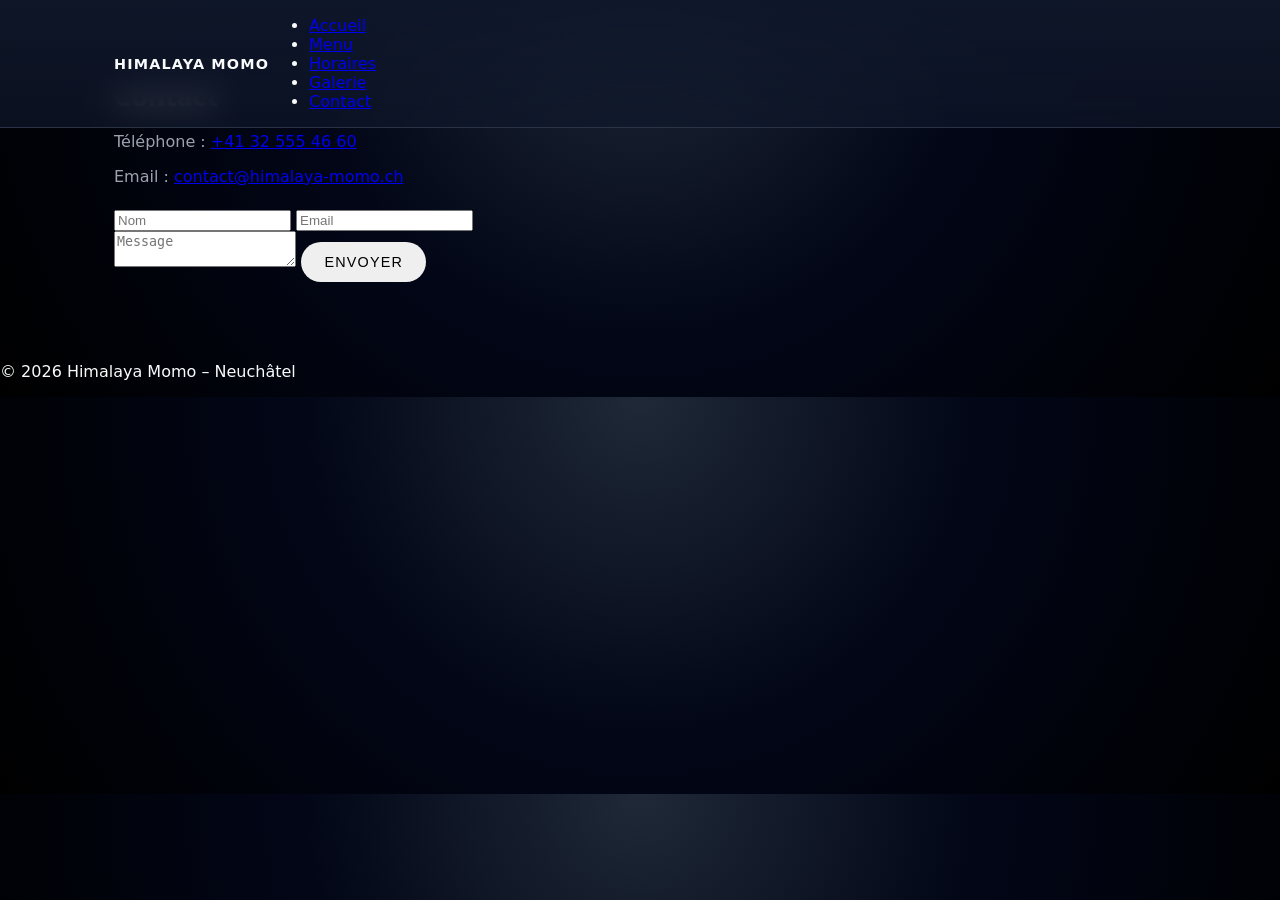
==== contact.html @ 967d771d "Create contact.html" ====
<!DOCTYPE html>
<html lang="fr">
<head>
  <meta charset="UTF-8">
  <title>Contact – Himalaya Momo</title>
  <meta name="viewport" content="width=device-width, initial-scale=1">
  <link rel="stylesheet" href="assets/css/style.css">
</head>

<body>
<header class="header">
  <div class="container nav">
    <div class="logo">Himalaya Momo</div>
    <nav>
      <ul>
        <li><a href="index.html">Accueil</a></li>
        <li><a href="menu.html">Menu</a></li>
        <li><a href="horaires.html">Horaires</a></li>
        <li><a href="galerie.html">Galerie</a></li>
        <li><a class="active" href="contact.html">Contact</a></li>
      </ul>
    </nav>
  </div>
</header>

<section class="section">
  <div class="container">
    <h1>Contact</h1>

    <p>Téléphone : <a href="tel:+41325554660">+41 32 555 46 60</a></p>
    <p>Email : <a href="mailto:contact@himalaya-momo.ch">contact@himalaya-momo.ch</a></p>

    <form class="contact-form">
      <input type="text" placeholder="Nom">
      <input type="email" placeholder="Email">
      <textarea placeholder="Message"></textarea>
      <button class="btn">Envoyer</button>
    </form>
  </div>
</section>

<footer>
  <p>© 2026 Himalaya Momo – Neuchâtel</p>
</footer>

</body>
</html>
---- assets/css/style.css ----
:root {
  --bg: #050816;
  --bg-alt: #0f172a;
  --text: #f9fafb;
  --accent: #f97316;
  --accent-soft: rgba(249, 115, 22, 0.15);
  --muted: #9ca3af;
  --border: #1f2937;
  --radius: 10px;
  --shadow: 0 18px 40px rgba(0, 0, 0, 0.45);
  --max-width: 1100px;
  --transition: 0.2s ease;
  --font-main: system-ui, -apple-system, BlinkMacSystemFont, "Segoe UI", sans-serif;
}

*,
*::before,
*::after {
  box-sizing: border-box;
}

html,
body {
  margin: 0;
  padding: 0;
  scroll-behavior: smooth;
}

body {
  font-family: var(--font-main);
  background: radial-gradient(circle at top, #1f2937 0, #020617 45%, #000 100%);
  color: var(--text);
}

/* Layout */

.container {
  width: 100%;
  max-width: var(--max-width);
  margin: 0 auto;
  padding: 0 1.5rem;
}

/* Header / nav */

.header {
  position: fixed;
  top: 0;
  left: 0;
  right: 0;
  z-index: 20;
  backdrop-filter: blur(16px);
  background: linear-gradient(to bottom, rgba(15, 23, 42, 0.95), rgba(15, 23, 42, 0.7));
  border-bottom: 1px solid rgba(148, 163, 184, 0.2);
}

.nav-container {
  display: flex;
  align-items: center;
  justify-content: space-between;
  height: 64px;
}

.logo {
  font-weight: 700;
  letter-spacing: 0.08em;
  text-transform: uppercase;
  font-size: 0.9rem;
}

/* Nav links */

.nav {
  display: flex;
  align-items: center;
}

.nav-links {
  list-style: none;
  display: flex;
  gap: 1.5rem;
  margin: 0;
  padding: 0;
}

.nav-links a {
  color: var(--muted);
  text-decoration: none;
  font-size: 0.9rem;
  text-transform: uppercase;
  letter-spacing: 0.08em;
  position: relative;
  padding-bottom: 4px;
  transition: color var(--transition);
}

.nav-links a::after {
  content: "";
  position: absolute;
  left: 0;
  bottom: 0;
  width: 0;
  height: 2px;
  background: var(--accent);
  transition: width var(--transition);
}

.nav-links a:hover {
  color: var(--text);
}

.nav-links a:hover::after {
  width: 100%;
}

/* Mobile nav */

.nav-toggle {
  display: none;
  flex-direction: column;
  gap: 4px;
  background: none;
  border: none;
  cursor: pointer;
  padding: 4px;
}

.nav-toggle span {
  width: 20px;
  height: 2px;
  background: var(--text);
  border-radius: 999px;
}

/* Hero */

.hero {
  position: relative;
  min-height: 80vh;
  padding-top: 64px;
  display: flex;
  align-items: center;
  background: url("../img/hero.jpg") center/cover no-repeat;
}

.hero-overlay {
  position: absolute;
  inset: 0;
  background: radial-gradient(circle at top, rgba(15, 23, 42, 0.1), rgba(15, 23, 42, 0.9));
}

.hero-content {
  position: relative;
  z-index: 1;
  padding: 4rem 0;
}

.hero h1 {
  font-size: 2.6rem;
  max-width: 18ch;
  margin-bottom: 1rem;
}

.hero p {
  max-width: 40ch;
  color: var(--muted);
  margin-bottom: 1.5rem;
}

.hero-actions {
  display: flex;
  flex-wrap: wrap;
  gap: 0.75rem;
}

/* Sections */

.section {
  padding: 4rem 0;
}

.section-alt {
  background: radial-gradient(circle at top, rgba(15, 23, 42, 0.8), rgba(15, 23, 42, 0.95));
}

.section h2 {
  font-size: 1.8rem;
  margin-bottom: 1rem;
}

.section p {
  color: var(--muted);
}

/* Buttons */

.btn {
  display: inline-flex;
  align-items: center;
  justify-content: center;
  padding: 0.7rem 1.4rem;
  border-radius: 999px;
  font-size: 0.9rem;
  text-transform: uppercase;
  letter-spacing: 0.08em;
  border: 1px solid transparent;
  cursor: pointer;
  text-decoration: none;
  transition: background var(--transition), color var(--transition), border-color var(--transition), transform var(--transition), box-shadow var(--transition);
}

.btn-primary {
  background: var(--accent);
  color: #111827;
  box-shadow: var(--shadow);
}

.btn-primary:hover {
  background: #fb923c;
  transform: translateY(-1px);
}

.btn-secondary {
  background: transparent;
  color: var(--text);
  border-color: rgba(148, 163, 184, 0.6);
}

.btn-secondary:hover {
  background: rgba(15, 23, 42, 0.9);
}

/* Menu */

.menu-grid {
  display: grid;
  grid-template-columns: repeat(auto-fit, minmax(230px, 1fr));
  gap: 1.5rem;
  margin-top: 2rem;
}

.menu-category {
  background: rgba(15, 23, 42, 0.9);
  border-radius: var(--radius);
  padding: 1.2rem;
  border: 1px solid rgba(148, 163, 184, 0.25);
  box-shadow: 0 12px 30px rgba(0, 0, 0, 0.35);
}

.menu-category h3 {
  margin-top: 0;
  margin-bottom: 0.8rem;
}

.menu-category ul {
  list-style: none;
  margin: 0;
  padding: 0;
}

.item {
  display: grid;
  grid-template-columns: 1fr auto;
  grid-template-rows: auto auto;
  gap: 2px 8px;
  padding: 0.4rem 0;
  border-bottom: 1px dashed rgba(55, 65, 81, 0.7);
}

.item:last-child {
  border-bottom: none;
}

.item-name {
  font-size: 0.95rem;
}

.item-tags {
  font-size: 0.75rem;
  color: var(--accent);
  background: var(--accent-soft);
  border-radius: 999px;
  padding: 2px 8px;
  justify-self: flex-start;
}

.item-price {
  font-weight: 600;
  justify-self: flex-end;
}

.menu-note {
  margin-top: 1.5rem;
  font-size: 0.85rem;
  color: var(--muted);
}

/* Infos */

.infos-grid {
  display: grid;
  grid-template-columns: repeat(auto-fit, minmax(230px, 1fr));
  gap: 1.5rem;
  margin-top: 1.5rem;
}

.infos-grid h3 {
  margin-top: 0;
}

/* Contact form */

.contact-form {
  margin-top: 1.5rem;
  max-width: 480px;
}

.form-row {
  display: flex;
  flex-direction: column;
  margin-bottom: 1rem;
}

.form-row label {
  font-size: 0.85rem;
  margin-bottom: 0.3rem;
}

.form-row input,
.form-row textarea {
  border-radius: var(--radius);
  border: 1px solid rgba(148, 163, 184, 0.4);
  padding: 0.6rem 0.7rem;
  background: rgba(15, 23, 42, 0.9);
  color: var(--text);
  font-family: var(--font-main);
}

.form-row input:focus,
.form-row textarea:focus {
  outline: none;
  border-color: var(--accent);
}

/* Footer */

.footer {
  border-top: 1px solid rgba(148, 163, 184, 0.2);
  padding: 1.5rem 0;
  background: rgba(15, 23, 42, 0.95);
}

.footer-content {
  display: flex;
  flex-wrap: wrap;
  gap: 0.8rem;
  justify-content: space-between;
  font-size: 0.8rem;
  color: var(--muted);
}

/* Responsive */

@media (max-width: 768px) {
  .hero {
    min-height: 70vh;
  }

  .hero h1 {
    font-size: 2rem;
  }

  .nav-links {
    position: absolute;
    top: 64px;
    right: 0;
    left: 0;
    background: rgba(15, 23, 42, 0.98);
    flex-direction: column;
    padding: 0.75rem 1.5rem 1rem;
    gap: 0.75rem;
    transform: translateY(-120%);
    opacity: 0;
    pointer-events: none;
    transition: transform var(--transition), opacity var(--transition);
  }

  .nav-links.open {
    transform: translateY(0);
    opacity: 1;
    pointer-events: auto;
  }

  .nav-toggle {
    display: flex;
  }
}
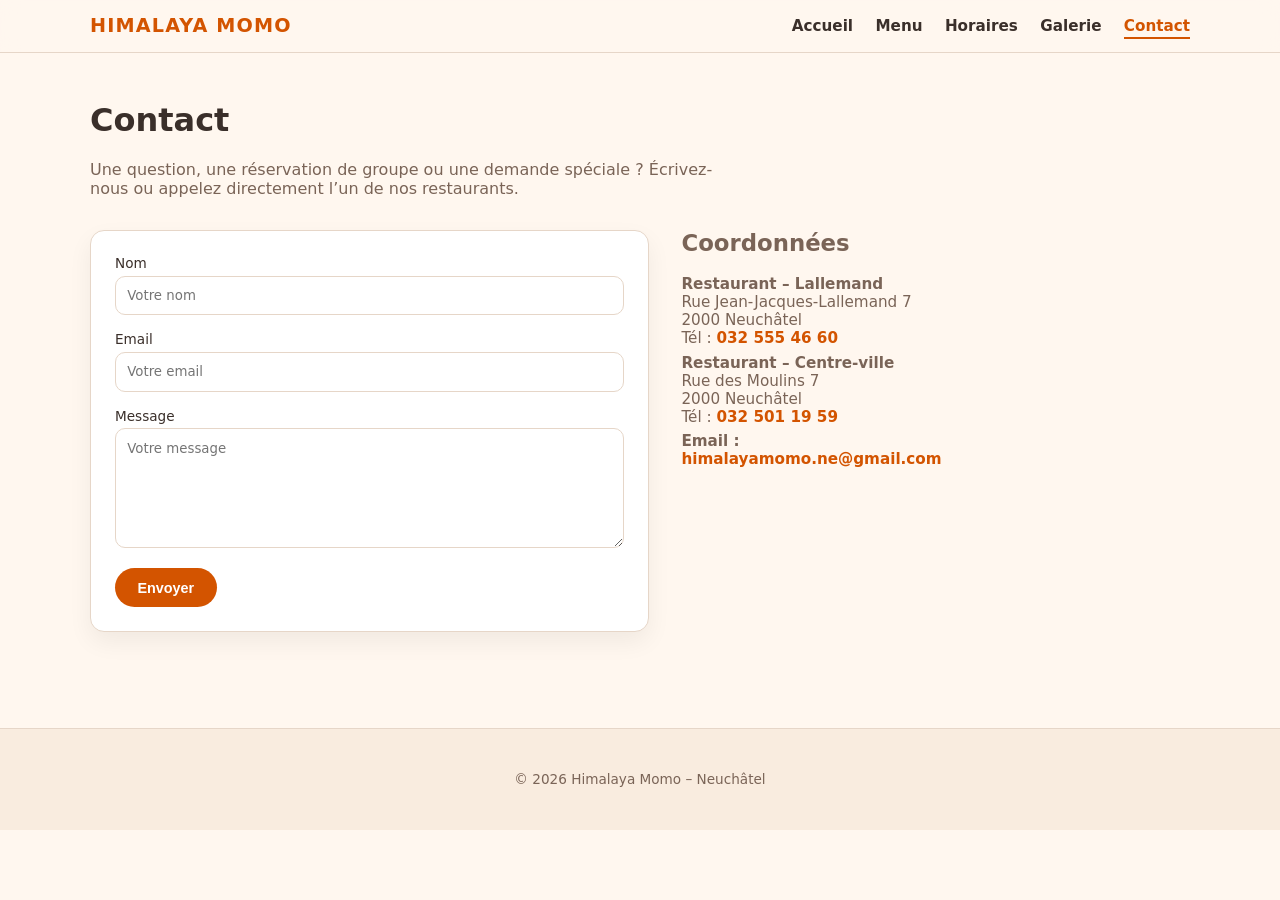
==== commit e45bd4ba: "Update contact.html" ====
--- a/contact.html
+++ b/contact.html
@@ -6,12 +6,15 @@
   <meta name="viewport" content="width=device-width, initial-scale=1">
   <link rel="stylesheet" href="assets/css/style.css">
 </head>
+<body>
 
-<body>
 <header class="header">
   <div class="container nav">
     <div class="logo">Himalaya Momo</div>
     <nav>
+      <button class="nav-toggle" aria-label="Menu">
+        <span></span><span></span><span></span>
+      </button>
       <ul>
         <li><a href="index.html">Accueil</a></li>
         <li><a href="menu.html">Menu</a></li>
@@ -23,25 +26,51 @@
   </div>
 </header>
 
-<section class="section">
+<main class="section">
   <div class="container">
     <h1>Contact</h1>
+    <p class="section-intro">
+      Une question, une réservation de groupe ou une demande spéciale ?
+      Écrivez-nous ou appelez directement l’un de nos restaurants.
+    </p>
 
-    <p>Téléphone : <a href="tel:+41325554660">+41 32 555 46 60</a></p>
-    <p>Email : <a href="mailto:contact@himalaya-momo.ch">contact@himalaya-momo.ch</a></p>
+    <div class="contact-layout">
+      <form class="contact-form">
+        <div class="field">
+          <label for="name">Nom</label>
+          <input id="name" type="text" placeholder="Votre nom">
+        </div>
+        <div class="field">
+          <label for="email">Email</label>
+          <input id="email" type="email" placeholder="Votre email">
+        </div>
+        <div class="field">
+          <label for="message">Message</label>
+          <textarea id="message" placeholder="Votre message"></textarea>
+        </div>
+        <button type="submit" class="btn btn-primary">Envoyer</button>
+      </form>
 
-    <form class="contact-form">
-      <input type="text" placeholder="Nom">
-      <input type="email" placeholder="Email">
-      <textarea placeholder="Message"></textarea>
-      <button class="btn">Envoyer</button>
-    </form>
+      <div class="contact-info">
+        <h2>Coordonnées</h2>
+        <p><strong>Restaurant – Lallemand</strong><br>Rue Jean-Jacques-Lallemand 7<br>2000 Neuchâtel<br>
+          Tél : <a href="tel:+41325554660">032 555 46 60</a></p>
+
+        <p><strong>Restaurant – Centre-ville</strong><br>Rue des Moulins 7<br>2000 Neuchâtel<br>
+          Tél : <a href="tel:+41325011959">032 501 19 59</a></p>
+
+        <p><strong>Email :</strong><br>
+          <a href="mailto:himalayamomo.ne@gmail.com">himalayamomo.ne@gmail.com</a>
+        </p>
+      </div>
+    </div>
   </div>
-</section>
+</main>
 
 <footer>
   <p>© 2026 Himalaya Momo – Neuchâtel</p>
 </footer>
 
+<script src="assets/js/main.js"></script>
 </body>
 </html>
--- a/assets/css/style.css
+++ b/assets/css/style.css
@@ -1,15 +1,14 @@
 :root {
-  --bg: #050816;
-  --bg-alt: #0f172a;
-  --text: #f9fafb;
-  --accent: #f97316;
-  --accent-soft: rgba(249, 115, 22, 0.15);
-  --muted: #9ca3af;
-  --border: #1f2937;
-  --radius: 10px;
-  --shadow: 0 18px 40px rgba(0, 0, 0, 0.45);
+  --bg: #fff7ef;
+  --bg-soft: #f9ecdf;
+  --primary: #d35400;
+  --primary-soft: #ffe6cf;
+  --text: #3a2f2a;
+  --muted: #7a6457;
+  --border: #e6d6c8;
+  --radius: 14px;
+  --shadow-soft: 0 10px 25px rgba(0,0,0,0.06);
   --max-width: 1100px;
-  --transition: 0.2s ease;
   --font-main: system-ui, -apple-system, BlinkMacSystemFont, "Segoe UI", sans-serif;
 }
 
@@ -19,97 +18,87 @@
   box-sizing: border-box;
 }
 
-html,
-body {
+html, body {
   margin: 0;
   padding: 0;
-  scroll-behavior: smooth;
 }
 
 body {
   font-family: var(--font-main);
-  background: radial-gradient(circle at top, #1f2937 0, #020617 45%, #000 100%);
+  background: var(--bg);
   color: var(--text);
 }
 
 /* Layout */
 
 .container {
-  width: 100%;
+  width: 90%;
   max-width: var(--max-width);
   margin: 0 auto;
-  padding: 0 1.5rem;
 }
 
 /* Header / nav */
 
 .header {
-  position: fixed;
+  position: sticky;
   top: 0;
-  left: 0;
-  right: 0;
   z-index: 20;
-  backdrop-filter: blur(16px);
-  background: linear-gradient(to bottom, rgba(15, 23, 42, 0.95), rgba(15, 23, 42, 0.7));
-  border-bottom: 1px solid rgba(148, 163, 184, 0.2);
-}
-
-.nav-container {
+  background: rgba(255, 247, 239, 0.9);
+  backdrop-filter: blur(10px);
+  border-bottom: 1px solid var(--border);
+}
+
+.nav {
   display: flex;
   align-items: center;
   justify-content: space-between;
-  height: 64px;
+  padding: 0.9rem 0;
 }
 
 .logo {
-  font-weight: 700;
-  letter-spacing: 0.08em;
+  font-weight: 800;
+  font-size: 1.2rem;
+  color: var(--primary);
+  letter-spacing: 0.06em;
   text-transform: uppercase;
-  font-size: 0.9rem;
-}
-
-/* Nav links */
-
-.nav {
-  display: flex;
-  align-items: center;
-}
-
-.nav-links {
+}
+
+nav ul {
   list-style: none;
   display: flex;
-  gap: 1.5rem;
+  gap: 1.4rem;
   margin: 0;
   padding: 0;
 }
 
-.nav-links a {
-  color: var(--muted);
+nav a {
   text-decoration: none;
-  font-size: 0.9rem;
-  text-transform: uppercase;
-  letter-spacing: 0.08em;
+  color: var(--text);
+  font-weight: 600;
+  font-size: 0.95rem;
   position: relative;
-  padding-bottom: 4px;
-  transition: color var(--transition);
-}
-
-.nav-links a::after {
+}
+
+nav a::after {
   content: "";
   position: absolute;
   left: 0;
-  bottom: 0;
+  bottom: -4px;
   width: 0;
   height: 2px;
-  background: var(--accent);
-  transition: width var(--transition);
-}
-
-.nav-links a:hover {
-  color: var(--text);
-}
-
-.nav-links a:hover::after {
+  background: var(--primary);
+  transition: width 0.2s ease;
+}
+
+nav a:hover::after {
+  width: 100%;
+}
+
+nav a.active {
+  color: var(--primary);
+}
+
+nav a.active::after {
   width: 100%;
 }
 
@@ -122,7 +111,6 @@
   background: none;
   border: none;
   cursor: pointer;
-  padding: 4px;
 }
 
 .nav-toggle span {
@@ -132,64 +120,93 @@
   border-radius: 999px;
 }
 
+@media (max-width: 768px) {
+  nav ul {
+    position: absolute;
+    top: 56px;
+    right: 0;
+    left: 0;
+    background: var(--bg);
+    flex-direction: column;
+    padding: 0.8rem 1.2rem 1.2rem;
+    gap: 0.8rem;
+    border-bottom: 1px solid var(--border);
+    transform: translateY(-120%);
+    opacity: 0;
+    pointer-events: none;
+    transition: transform 0.2s ease, opacity 0.2s ease;
+  }
+
+  nav ul.open {
+    transform: translateY(0);
+    opacity: 1;
+    pointer-events: auto;
+  }
+
+  .nav-toggle {
+    display: flex;
+  }
+}
+
 /* Hero */
 
 .hero {
   position: relative;
-  min-height: 80vh;
-  padding-top: 64px;
-  display: flex;
+  display: grid;
+  grid-template-columns: minmax(0, 1.1fr) minmax(0, 1fr);
+  gap: 2rem;
   align-items: center;
-  background: url("../img/hero.jpg") center/cover no-repeat;
-}
-
-.hero-overlay {
-  position: absolute;
-  inset: 0;
-  background: radial-gradient(circle at top, rgba(15, 23, 42, 0.1), rgba(15, 23, 42, 0.9));
-}
-
-.hero-content {
-  position: relative;
-  z-index: 1;
-  padding: 4rem 0;
-}
-
-.hero h1 {
-  font-size: 2.6rem;
-  max-width: 18ch;
-  margin-bottom: 1rem;
-}
-
-.hero p {
-  max-width: 40ch;
-  color: var(--muted);
-  margin-bottom: 1.5rem;
+  padding: 3rem 0 2rem;
+}
+
+.hero-text h1 {
+  font-size: 2.4rem;
+  margin-bottom: 0.8rem;
+}
+
+.hero-text p {
+  color: var(--muted);
+  max-width: 34rem;
+}
+
+.hero-tags {
+  display: flex;
+  flex-wrap: wrap;
+  gap: 0.4rem;
+  margin: 1rem 0 1.4rem;
+}
+
+.badge {
+  padding: 0.35rem 0.8rem;
+  border-radius: 999px;
+  background: var(--bg-soft);
+  font-size: 0.8rem;
+  font-weight: 600;
+  color: var(--muted);
+}
+
+.badge-accent {
+  background: var(--primary);
+  color: #fff;
 }
 
 .hero-actions {
   display: flex;
   flex-wrap: wrap;
-  gap: 0.75rem;
-}
-
-/* Sections */
-
-.section {
-  padding: 4rem 0;
-}
-
-.section-alt {
-  background: radial-gradient(circle at top, rgba(15, 23, 42, 0.8), rgba(15, 23, 42, 0.95));
-}
-
-.section h2 {
-  font-size: 1.8rem;
-  margin-bottom: 1rem;
-}
-
-.section p {
-  color: var(--muted);
+  gap: 0.8rem;
+}
+
+.hero-photo {
+  border-radius: 24px;
+  overflow: hidden;
+  box-shadow: var(--shadow-soft);
+  border: 1px solid var(--border);
+}
+
+.hero-photo img {
+  width: 100%;
+  height: 100%;
+  object-fit: cover;
 }
 
 /* Buttons */
@@ -200,198 +217,309 @@
   justify-content: center;
   padding: 0.7rem 1.4rem;
   border-radius: 999px;
+  border: none;
+  cursor: pointer;
+  font-weight: 600;
   font-size: 0.9rem;
-  text-transform: uppercase;
-  letter-spacing: 0.08em;
-  border: 1px solid transparent;
-  cursor: pointer;
   text-decoration: none;
-  transition: background var(--transition), color var(--transition), border-color var(--transition), transform var(--transition), box-shadow var(--transition);
 }
 
 .btn-primary {
-  background: var(--accent);
-  color: #111827;
-  box-shadow: var(--shadow);
+  background: var(--primary);
+  color: #fff;
 }
 
 .btn-primary:hover {
-  background: #fb923c;
-  transform: translateY(-1px);
-}
-
-.btn-secondary {
-  background: transparent;
-  color: var(--text);
-  border-color: rgba(148, 163, 184, 0.6);
-}
-
-.btn-secondary:hover {
-  background: rgba(15, 23, 42, 0.9);
-}
-
-/* Menu */
-
-.menu-grid {
+  background: #e26a1a;
+}
+
+.btn-outline {
+  background: #fff;
+  color: var(--primary);
+  border: 1px solid var(--primary-soft);
+}
+
+.btn-outline:hover {
+  background: var(--primary-soft);
+}
+
+/* Sections */
+
+.section {
+  padding: 3rem 0;
+}
+
+.section h1,
+.section h2 {
+  margin-top: 0;
+}
+
+.section-intro {
+  max-width: 40rem;
+  color: var(--muted);
+}
+
+/* Cards / grids */
+
+.info-grid {
   display: grid;
   grid-template-columns: repeat(auto-fit, minmax(230px, 1fr));
   gap: 1.5rem;
   margin-top: 2rem;
 }
 
-.menu-category {
-  background: rgba(15, 23, 42, 0.9);
+.info-card {
+  background: #fff;
   border-radius: var(--radius);
-  padding: 1.2rem;
-  border: 1px solid rgba(148, 163, 184, 0.25);
-  box-shadow: 0 12px 30px rgba(0, 0, 0, 0.35);
-}
-
-.menu-category h3 {
+  border: 1px solid var(--border);
+  padding: 1.5rem;
+  box-shadow: var(--shadow-soft);
+}
+
+/* Menu page */
+
+.menu-section {
+  margin-top: 2rem;
+}
+
+.menu-grid {
+  display: grid;
+  grid-template-columns: repeat(auto-fit, minmax(260px, 1fr));
+  gap: 1.5rem;
+  margin-top: 1.5rem;
+}
+
+.menu-card {
+  background: #fff;
+  border-radius: var(--radius);
+  border: 1px solid var(--border);
+  padding: 1.3rem 1.4rem;
+  box-shadow: var(--shadow-soft);
+}
+
+.menu-card h3 {
   margin-top: 0;
-  margin-bottom: 0.8rem;
-}
-
-.menu-category ul {
+}
+
+.menu-items {
   list-style: none;
+  padding: 0;
+  margin: 0.5rem 0 0;
+}
+
+.menu-items li {
+  display: flex;
+  justify-content: space-between;
+  gap: 0.8rem;
+  margin-bottom: 0.4rem;
+}
+
+.menu-items span:first-child {
+  font-size: 0.95rem;
+}
+
+.menu-items span:last-child {
+  font-weight: 600;
+}
+
+/* Horaires page */
+
+.hours-intro {
+  display: flex;
+  flex-wrap: wrap;
+  justify-content: space-between;
+  gap: 1.5rem;
+  align-items: flex-start;
+}
+
+.hours-badges {
+  display: flex;
+  flex-wrap: wrap;
+  gap: 0.5rem;
+}
+
+.hours-grid {
+  display: grid;
+  grid-template-columns: repeat(auto-fit, minmax(280px, 1fr));
+  gap: 2rem;
+  margin-top: 2.5rem;
+}
+
+.hours-card {
+  background: #fff;
+  padding: 2rem;
+  border-radius: var(--radius);
+  border: 1px solid var(--border);
+  box-shadow: var(--shadow-soft);
+}
+
+.hours-card-header {
+  display: flex;
+  justify-content: space-between;
+  align-items: center;
+  gap: 0.75rem;
+}
+
+.hours-card h2 {
   margin: 0;
+  color: var(--primary);
+}
+
+.tag {
+  padding: 0.3rem 0.7rem;
+  border-radius: 999px;
+  background: var(--primary-soft);
+  font-size: 0.75rem;
+  font-weight: 600;
+  color: #8b3b00;
+}
+
+.tag-light {
+  background: #e4f0ff;
+  color: #1d4ed8;
+}
+
+.hours-subtitle {
+  margin-top: 0.6rem;
+  margin-bottom: 1.2rem;
+  font-size: 0.9rem;
+  color: var(--muted);
+}
+
+.hours-block {
+  margin-bottom: 1.4rem;
+}
+
+.hours-block h3 {
+  margin-bottom: 0.4rem;
+  font-size: 1rem;
+}
+
+.hours-block ul {
+  list-style: none;
   padding: 0;
-}
-
-.item {
-  display: grid;
-  grid-template-columns: 1fr auto;
-  grid-template-rows: auto auto;
-  gap: 2px 8px;
-  padding: 0.4rem 0;
-  border-bottom: 1px dashed rgba(55, 65, 81, 0.7);
-}
-
-.item:last-child {
-  border-bottom: none;
-}
-
-.item-name {
-  font-size: 0.95rem;
-}
-
-.item-tags {
-  font-size: 0.75rem;
-  color: var(--accent);
-  background: var(--accent-soft);
+  margin: 0;
+}
+
+.hours-block li {
+  margin-bottom: 0.4rem;
+}
+
+.btn-ghost {
+  display: inline-flex;
+  margin-top: 0.6rem;
+  padding: 0.5rem 1rem;
   border-radius: 999px;
-  padding: 2px 8px;
-  justify-self: flex-start;
-}
-
-.item-price {
-  font-weight: 600;
-  justify-self: flex-end;
-}
-
-.menu-note {
-  margin-top: 1.5rem;
+  border: 1px solid var(--border);
+  background: var(--bg-soft);
   font-size: 0.85rem;
-  color: var(--muted);
-}
-
-/* Infos */
-
-.infos-grid {
+  color: var(--primary);
+  text-decoration: none;
+  font-weight: 600;
+}
+
+.btn-ghost:hover {
+  background: var(--primary-soft);
+}
+
+.hours-note {
+  margin-top: 2rem;
+  font-size: 0.85rem;
+  color: var(--muted);
+}
+
+/* Galerie */
+
+.gallery-grid {
   display: grid;
   grid-template-columns: repeat(auto-fit, minmax(230px, 1fr));
-  gap: 1.5rem;
-  margin-top: 1.5rem;
-}
-
-.infos-grid h3 {
-  margin-top: 0;
-}
-
-/* Contact form */
+  gap: 1rem;
+  margin-top: 2rem;
+}
+
+.gallery-grid img {
+  width: 100%;
+  border-radius: 16px;
+  object-fit: cover;
+  height: 220px;
+}
+
+/* Contact */
+
+.contact-layout {
+  display: grid;
+  grid-template-columns: minmax(0, 1.1fr) minmax(0, 1fr);
+  gap: 2rem;
+  margin-top: 2rem;
+}
 
 .contact-form {
-  margin-top: 1.5rem;
-  max-width: 480px;
-}
-
-.form-row {
-  display: flex;
-  flex-direction: column;
+  background: #fff;
+  border-radius: var(--radius);
+  border: 1px solid var(--border);
+  padding: 1.5rem;
+  box-shadow: var(--shadow-soft);
+}
+
+.contact-form .field {
   margin-bottom: 1rem;
 }
 
-.form-row label {
+.contact-form label {
+  display: block;
   font-size: 0.85rem;
   margin-bottom: 0.3rem;
 }
 
-.form-row input,
-.form-row textarea {
-  border-radius: var(--radius);
-  border: 1px solid rgba(148, 163, 184, 0.4);
-  padding: 0.6rem 0.7rem;
-  background: rgba(15, 23, 42, 0.9);
-  color: var(--text);
+.contact-form input,
+.contact-form textarea {
+  width: 100%;
+  padding: 0.7rem;
+  border-radius: 10px;
+  border: 1px solid var(--border);
   font-family: var(--font-main);
 }
 
-.form-row input:focus,
-.form-row textarea:focus {
-  outline: none;
-  border-color: var(--accent);
+.contact-form textarea {
+  resize: vertical;
+  min-height: 120px;
+}
+
+.contact-info {
+  font-size: 0.95rem;
+  color: var(--muted);
+}
+
+.contact-info p {
+  margin: 0.4rem 0;
+}
+
+.contact-info a {
+  color: var(--primary);
+  text-decoration: none;
+  font-weight: 600;
 }
 
 /* Footer */
 
-.footer {
-  border-top: 1px solid rgba(148, 163, 184, 0.2);
-  padding: 1.5rem 0;
-  background: rgba(15, 23, 42, 0.95);
-}
-
-.footer-content {
-  display: flex;
-  flex-wrap: wrap;
-  gap: 0.8rem;
-  justify-content: space-between;
-  font-size: 0.8rem;
-  color: var(--muted);
-}
-
-/* Responsive */
-
-@media (max-width: 768px) {
+footer {
+  margin-top: 3rem;
+  padding: 1.8rem 0;
+  background: var(--bg-soft);
+  border-top: 1px solid var(--border);
+  text-align: center;
+  font-size: 0.85rem;
+  color: var(--muted);
+}
+
+/* Responsive tweaks */
+
+@media (max-width: 900px) {
   .hero {
-    min-height: 70vh;
+    grid-template-columns: 1fr;
   }
 
-  .hero h1 {
-    font-size: 2rem;
+  .contact-layout {
+    grid-template-columns: 1fr;
   }
-
-  .nav-links {
-    position: absolute;
-    top: 64px;
-    right: 0;
-    left: 0;
-    background: rgba(15, 23, 42, 0.98);
-    flex-direction: column;
-    padding: 0.75rem 1.5rem 1rem;
-    gap: 0.75rem;
-    transform: translateY(-120%);
-    opacity: 0;
-    pointer-events: none;
-    transition: transform var(--transition), opacity var(--transition);
-  }
-
-  .nav-links.open {
-    transform: translateY(0);
-    opacity: 1;
-    pointer-events: auto;
-  }
-
-  .nav-toggle {
-    display: flex;
-  }
-}
+}
